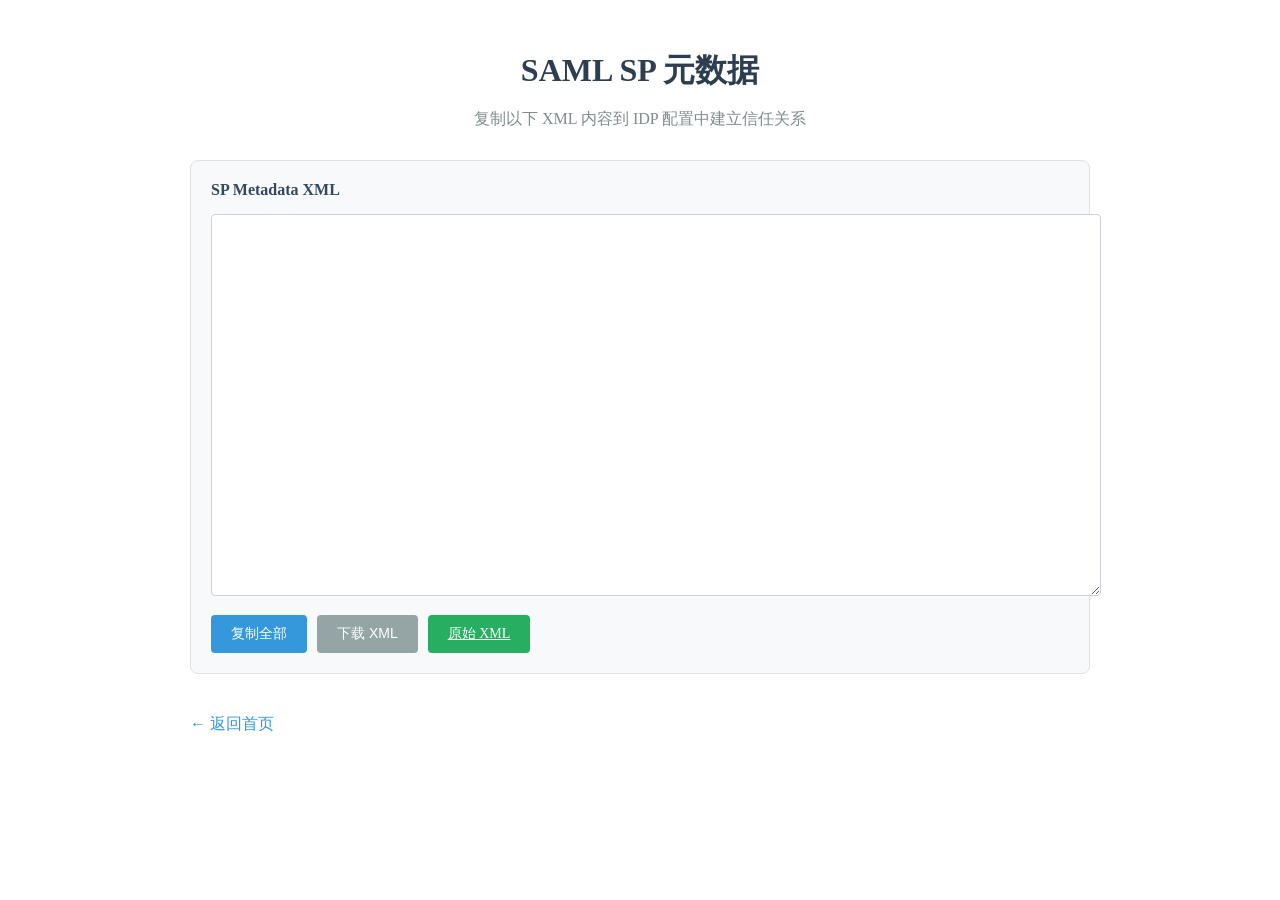
==== src/main/resources/templates/metadata.html @ 4c301bb8 "first commit" ====
<!DOCTYPE html>
<html xmlns:th="http://www.thymeleaf.org">
<head>
    <meta charset="UTF-8">
    <meta name="viewport" content="width=device-width, initial-scale=1.0">
    <title>SAML SP Metadata</title>
    <link rel="stylesheet" th:href="@{/css/style.css}">
    <style>
        .metadata-container {
            max-width: 900px;
            margin: 0 auto;
            padding: 20px;
        }
        .metadata-header {
            text-align: center;
            margin-bottom: 30px;
        }
        .metadata-header h1 {
            color: #2c3e50;
            margin-bottom: 10px;
        }
        .metadata-header p {
            color: #7f8c8d;
        }
        .metadata-box {
            background: #f8f9fa;
            border: 1px solid #dee2e6;
            border-radius: 8px;
            padding: 20px;
            margin-bottom: 20px;
        }
        .metadata-box h3 {
            margin-top: 0;
            margin-bottom: 15px;
            color: #34495e;
            font-size: 16px;
        }
        .metadata-textarea {
            width: 100%;
            height: 350px;
            font-family: 'Courier New', Courier, monospace;
            font-size: 13px;
            padding: 15px;
            border: 1px solid #ced4da;
            border-radius: 4px;
            resize: vertical;
            background: #fff;
            color: #333;
            line-height: 1.5;
            white-space: pre;
            overflow-wrap: normal;
            overflow-x: auto;
        }
        .btn-group {
            display: flex;
            gap: 10px;
            margin-top: 15px;
        }
        .btn {
            padding: 10px 20px;
            border: none;
            border-radius: 4px;
            cursor: pointer;
            font-size: 14px;
            transition: background-color 0.3s;
        }
        .btn-primary {
            background-color: #3498db;
            color: white;
        }
        .btn-primary:hover {
            background-color: #2980b9;
        }
        .btn-secondary {
            background-color: #95a5a6;
            color: white;
        }
        .btn-secondary:hover {
            background-color: #7f8c8d;
        }
        .btn-success {
            background-color: #27ae60;
            color: white;
        }
        .btn-success:hover {
            background-color: #219a52;
        }
        .alert {
            padding: 12px 15px;
            border-radius: 4px;
            margin-bottom: 15px;
            display: none;
        }
        .alert-success {
            background-color: #d4edda;
            color: #155724;
            border: 1px solid #c3e6cb;
        }
        .back-link {
            display: inline-block;
            margin-top: 20px;
            color: #3498db;
            text-decoration: none;
        }
        .back-link:hover {
            text-decoration: underline;
        }
    </style>
</head>
<body>
    <div class="metadata-container">
        <div class="metadata-header">
            <h1>SAML SP 元数据</h1>
            <p>复制以下 XML 内容到 IDP 配置中建立信任关系</p>
        </div>

        <div id="copyAlert" class="alert alert-success">
            ✓ 已复制到剪贴板
        </div>

        <div class="metadata-box">
            <h3>SP Metadata XML</h3>
            <textarea id="metadataContent" class="metadata-textarea" th:text="${metadata}" readonly></textarea>
            <div class="btn-group">
                <button class="btn btn-primary" onclick="copyToClipboard()">复制全部</button>
                <button class="btn btn-secondary" onclick="downloadMetadata()">下载 XML</button>
                <a href="/saml/metadata/raw" class="btn btn-success" target="_blank">原始 XML</a>
            </div>
        </div>

        <a href="/" class="back-link">← 返回首页</a>
    </div>

    <script>
        function copyToClipboard() {
            var textarea = document.getElementById('metadataContent');
            textarea.select();
            document.execCommand('copy');
            
            var alert = document.getElementById('copyAlert');
            alert.style.display = 'block';
            setTimeout(function() {
                alert.style.display = 'none';
            }, 2000);
        }

        function downloadMetadata() {
            var content = document.getElementById('metadataContent').value;
            var blob = new Blob([content], { type: 'application/xml' });
            var url = URL.createObjectURL(blob);
            var a = document.createElement('a');
            a.href = url;
            a.download = 'sp-metadata.xml';
            document.body.appendChild(a);
            a.click();
            document.body.removeChild(a);
            URL.revokeObjectURL(url);
        }
    </script>
</body>
</html>
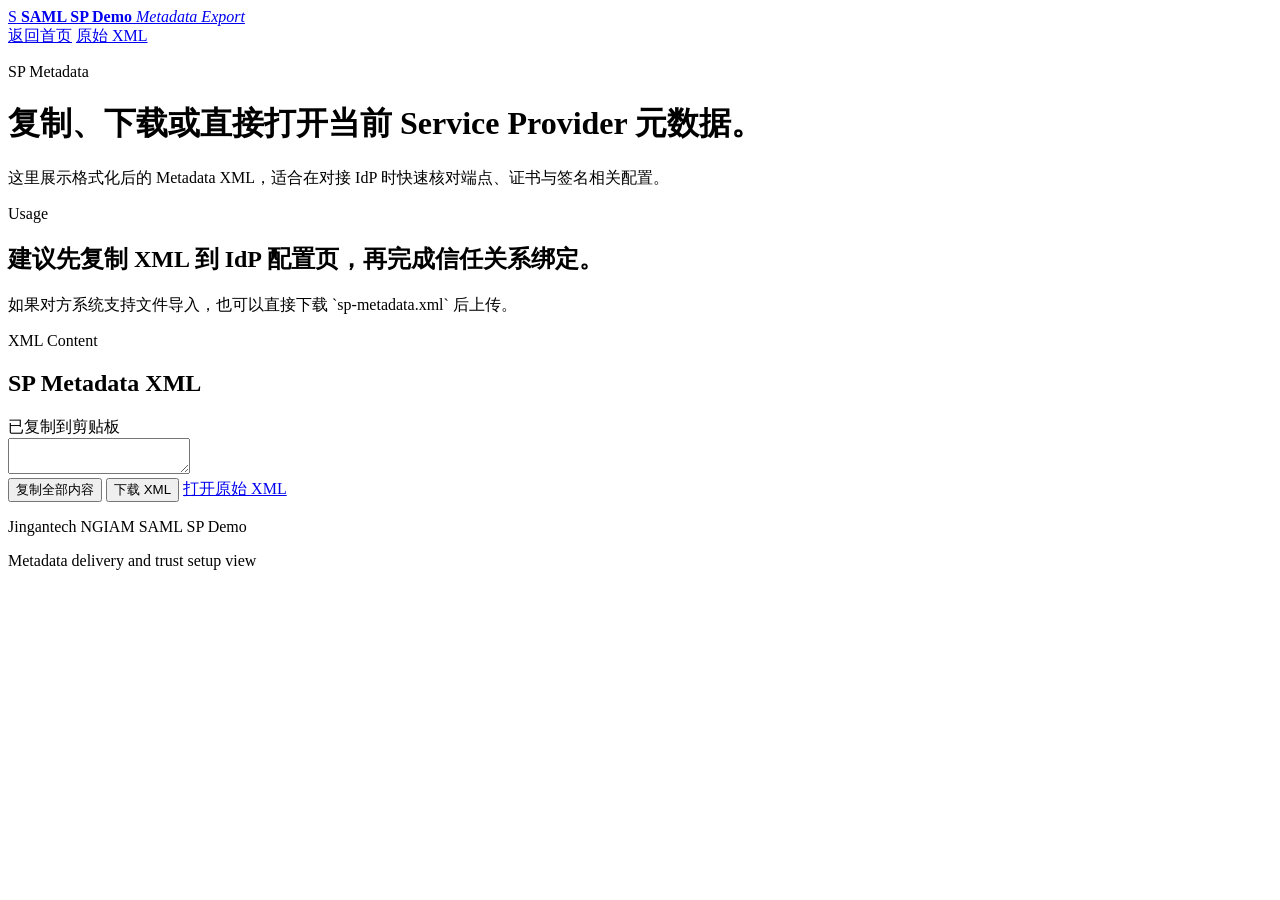
==== commit 3e79c741: "修改" ====
--- a/src/main/resources/templates/metadata.html
+++ b/src/main/resources/templates/metadata.html
@@ -1,159 +1,106 @@
 <!DOCTYPE html>
-<html xmlns:th="http://www.thymeleaf.org">
+<html lang="zh-CN" xmlns:th="http://www.thymeleaf.org">
 <head>
     <meta charset="UTF-8">
     <meta name="viewport" content="width=device-width, initial-scale=1.0">
-    <title>SAML SP Metadata</title>
+    <title>SAML SP Demo - Metadata</title>
     <link rel="stylesheet" th:href="@{/css/style.css}">
-    <style>
-        .metadata-container {
-            max-width: 900px;
-            margin: 0 auto;
-            padding: 20px;
-        }
-        .metadata-header {
-            text-align: center;
-            margin-bottom: 30px;
-        }
-        .metadata-header h1 {
-            color: #2c3e50;
-            margin-bottom: 10px;
-        }
-        .metadata-header p {
-            color: #7f8c8d;
-        }
-        .metadata-box {
-            background: #f8f9fa;
-            border: 1px solid #dee2e6;
-            border-radius: 8px;
-            padding: 20px;
-            margin-bottom: 20px;
-        }
-        .metadata-box h3 {
-            margin-top: 0;
-            margin-bottom: 15px;
-            color: #34495e;
-            font-size: 16px;
-        }
-        .metadata-textarea {
-            width: 100%;
-            height: 350px;
-            font-family: 'Courier New', Courier, monospace;
-            font-size: 13px;
-            padding: 15px;
-            border: 1px solid #ced4da;
-            border-radius: 4px;
-            resize: vertical;
-            background: #fff;
-            color: #333;
-            line-height: 1.5;
-            white-space: pre;
-            overflow-wrap: normal;
-            overflow-x: auto;
-        }
-        .btn-group {
-            display: flex;
-            gap: 10px;
-            margin-top: 15px;
-        }
-        .btn {
-            padding: 10px 20px;
-            border: none;
-            border-radius: 4px;
-            cursor: pointer;
-            font-size: 14px;
-            transition: background-color 0.3s;
-        }
-        .btn-primary {
-            background-color: #3498db;
-            color: white;
-        }
-        .btn-primary:hover {
-            background-color: #2980b9;
-        }
-        .btn-secondary {
-            background-color: #95a5a6;
-            color: white;
-        }
-        .btn-secondary:hover {
-            background-color: #7f8c8d;
-        }
-        .btn-success {
-            background-color: #27ae60;
-            color: white;
-        }
-        .btn-success:hover {
-            background-color: #219a52;
-        }
-        .alert {
-            padding: 12px 15px;
-            border-radius: 4px;
-            margin-bottom: 15px;
-            display: none;
-        }
-        .alert-success {
-            background-color: #d4edda;
-            color: #155724;
-            border: 1px solid #c3e6cb;
-        }
-        .back-link {
-            display: inline-block;
-            margin-top: 20px;
-            color: #3498db;
-            text-decoration: none;
-        }
-        .back-link:hover {
-            text-decoration: underline;
-        }
-    </style>
 </head>
-<body>
-    <div class="metadata-container">
-        <div class="metadata-header">
-            <h1>SAML SP 元数据</h1>
-            <p>复制以下 XML 内容到 IDP 配置中建立信任关系</p>
-        </div>
+<body class="page-metadata">
+    <div class="site-shell">
+        <div class="page-noise"></div>
+        <header class="hero hero-subpage">
+            <nav class="topbar">
+                <a class="brand" href="/">
+                    <span class="brand-mark">S</span>
+                    <span class="brand-copy">
+                        <strong>SAML SP Demo</strong>
+                        <em>Metadata Export</em>
+                    </span>
+                </a>
+                <div class="topbar-actions">
+                    <a href="/" class="btn btn-ghost">返回首页</a>
+                    <a href="/saml/metadata/raw" class="btn btn-secondary" target="_blank" rel="noreferrer">原始 XML</a>
+                </div>
+            </nav>
 
-        <div id="copyAlert" class="alert alert-success">
-            ✓ 已复制到剪贴板
-        </div>
+            <div class="subpage-intro">
+                <p class="eyebrow">SP Metadata</p>
+                <h1>复制、下载或直接打开当前 Service Provider 元数据。</h1>
+                <p>
+                    这里展示格式化后的 Metadata XML，适合在对接 IdP 时快速核对端点、证书与签名相关配置。
+                </p>
+            </div>
+        </header>
 
-        <div class="metadata-box">
-            <h3>SP Metadata XML</h3>
-            <textarea id="metadataContent" class="metadata-textarea" th:text="${metadata}" readonly></textarea>
-            <div class="btn-group">
-                <button class="btn btn-primary" onclick="copyToClipboard()">复制全部</button>
-                <button class="btn btn-secondary" onclick="downloadMetadata()">下载 XML</button>
-                <a href="/saml/metadata/raw" class="btn btn-success" target="_blank">原始 XML</a>
-            </div>
-        </div>
+        <main class="content-stack">
+            <section class="section-block metadata-summary">
+                <div>
+                    <p class="section-kicker">Usage</p>
+                    <h2>建议先复制 XML 到 IdP 配置页，再完成信任关系绑定。</h2>
+                </div>
+                <p>如果对方系统支持文件导入，也可以直接下载 `sp-metadata.xml` 后上传。</p>
+            </section>
 
-        <a href="/" class="back-link">← 返回首页</a>
+            <section class="section-block metadata-workspace">
+                <div class="section-heading section-heading-inline">
+                    <div>
+                        <p class="section-kicker">XML Content</p>
+                        <h2>SP Metadata XML</h2>
+                    </div>
+                    <div id="copyAlert" class="status-pill" role="status" aria-live="polite">已复制到剪贴板</div>
+                </div>
+
+                <textarea id="metadataContent" class="metadata-textarea" th:text="${metadata}" readonly></textarea>
+
+                <div class="button-group">
+                    <button class="btn btn-primary" type="button" onclick="copyToClipboard()">复制全部内容</button>
+                    <button class="btn btn-secondary" type="button" onclick="downloadMetadata()">下载 XML</button>
+                    <a href="/saml/metadata/raw" class="btn btn-ghost" target="_blank" rel="noreferrer">打开原始 XML</a>
+                </div>
+            </section>
+        </main>
+
+        <footer class="site-footer">
+            <p>Jingantech NGIAM SAML SP Demo</p>
+            <p>Metadata delivery and trust setup view</p>
+        </footer>
     </div>
 
     <script>
-        function copyToClipboard() {
-            var textarea = document.getElementById('metadataContent');
-            textarea.select();
-            document.execCommand('copy');
-            
-            var alert = document.getElementById('copyAlert');
-            alert.style.display = 'block';
-            setTimeout(function() {
-                alert.style.display = 'none';
-            }, 2000);
+        async function copyToClipboard() {
+            const textarea = document.getElementById('metadataContent');
+            const alert = document.getElementById('copyAlert');
+            const content = textarea.value;
+
+            try {
+                if (navigator.clipboard && window.isSecureContext) {
+                    await navigator.clipboard.writeText(content);
+                } else {
+                    textarea.focus();
+                    textarea.select();
+                    document.execCommand('copy');
+                }
+
+                alert.classList.add('is-visible');
+                setTimeout(function() {
+                    alert.classList.remove('is-visible');
+                }, 2000);
+            } catch (error) {
+                window.alert('复制失败，请手动选择文本后复制。');
+            }
         }
 
         function downloadMetadata() {
-            var content = document.getElementById('metadataContent').value;
-            var blob = new Blob([content], { type: 'application/xml' });
-            var url = URL.createObjectURL(blob);
-            var a = document.createElement('a');
-            a.href = url;
-            a.download = 'sp-metadata.xml';
-            document.body.appendChild(a);
-            a.click();
-            document.body.removeChild(a);
+            const content = document.getElementById('metadataContent').value;
+            const blob = new Blob([content], { type: 'application/xml' });
+            const url = URL.createObjectURL(blob);
+            const link = document.createElement('a');
+            link.href = url;
+            link.download = 'sp-metadata.xml';
+            document.body.appendChild(link);
+            link.click();
+            document.body.removeChild(link);
             URL.revokeObjectURL(url);
         }
     </script>
